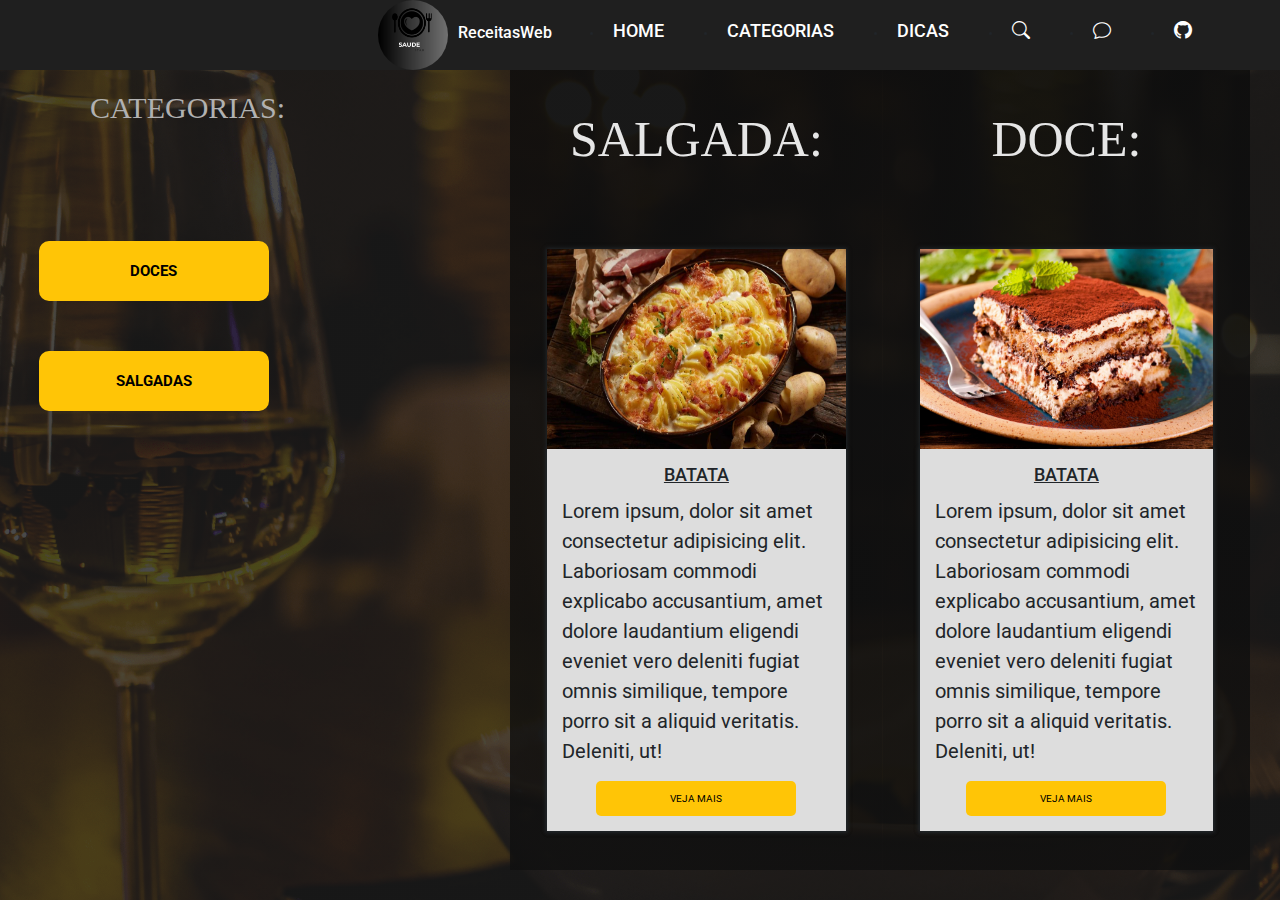
==== categorias.html @ 268422db "first commit" ====
<!DOCTYPE html>
<html lang="pt-br">
<head>
    <meta charset="UTF-8">
    <meta http-equiv="X-UA-Compatible" content="IE=edge">
    <meta name="viewport" content="width=device-width, initial-scale=1.0">
    <link rel="stylesheet" href="categorias.css">
    <link rel="stylesheet" href="https://cdn.jsdelivr.net/npm/bootstrap-icons@1.11.3/font/bootstrap-icons.min.css">
    <link rel="stylesheet" href="/css/bootstrap.min.css">
    
    
    <title>Receitas</title>
</head>
<body>
    <header class="content">
        <div class="logo"> 
            <img src="imagens/2.png" alt="">
            <h3>
                ReceitasWeb
            </h3>
        </div> 


    <nav>
        <ul class="list-menu"> 
            <li><a href="index.html" style="text-decoration: none;">Home</a></li>
            <li><a style="text-decoration: none;" href="categorias.html">Categorias</a></li>
            <li><a style="text-decoration: none;" href="dicas.html">Dicas</a></li>
            <li><a href="#"><i class="bi bi-search"></i></i></a> </li>
            <li><a href="#"><i class="bi bi-chat"></i></a> </li>
            <li><a href="https://github.com/tmsalviano/fakerepo"> <i class="bi bi-github"></i></a> </li>
                
            
        </ul>
       
    </nav>
    </header>


    <section class="first-section">  
        <div class="conteudo-principal">    
            <h2>Categorias:</h2>
          
            <div class="btn">
                <button onclick="window.location.href='';">Doces</button>
                <button onclick="window.location.href='';">Salgadas</button>
                
    
            </div>
              </div>




              <!--INICIO DE RECEITAS-->
<section class="receitas" id="receitas">
    <h2>salgada:</h2>
    <div class="itens-receitas">
        <div class="batata">
            <img src="./imagens/Batata.jpg">
            <div class="info">
                <h3>batata</h3>
                <p>Lorem ipsum, dolor sit amet consectetur adipisicing elit. Laboriosam commodi explicabo accusantium, amet dolore laudantium eligendi eveniet vero deleniti fugiat omnis similique, tempore porro sit a aliquid veritatis. Deleniti, ut!</p>
                <button onclick="window.location.href='';" class="veja-mais">Veja mais</button>
            
        
        </div>


        
    </section>
    <section class="receitas" id="receitas">
        <h2>Doce:</h2>
        <div class="itens-receitas">
            <div class="frango">
                <img src="./imagens/doces-a-base-de-cafe-scaled.jpeg">
                <div class="info">
                    <h3>batata</h3>
                    <p>Lorem ipsum, dolor sit amet consectetur adipisicing elit. Laboriosam commodi explicabo accusantium, amet dolore laudantium eligendi eveniet vero deleniti fugiat omnis similique, tempore porro sit a aliquid veritatis. Deleniti, ut!</p>
                    <button onclick="window.location.href='';" class="veja-mais">Veja mais</button>
                
            
            </div>
            </div>
        </section>
    

</head>



    
       


    </body>
        </html>
---- categorias.css ----
@import url('https://fonts.googleapis.com/css2?family=Roboto:ital,wght@0,100;0,300;0,400;0,500;0,700;0,900;1,100;1,300;1,400;1,500;1,700;1,900&display=swap');
*{
    margin:0;
    padding: 0;
    border: none;
    font-family: "Roboto", sans-serif;
}

html{
  
    font-size: 62.5%;
    overflow-x: hidden;
}

/* MENU*/

.content { 
    width: 100vw;
    height: 70px;
    display: flex;
    justify-content: space-around;
    align-items: center;
    background-color: #1f1f1f;
    position: fixed;
    padding-left: 30rem;
}

.logo{
    width: 70px;
    height: auto;
    cursor: pointer;
    display: flex;
    align-items: center;
   gap: 10px;
}

.logo h3{
    color: rgb(255, 255, 255);
    font-size:1.6rem;

}

.logo img{
    width: 100%;
    height: 100%;
    border-radius: 60%;
}


.content .list-menu {
    width: 600px;
    display: flex;
    align-items: center;
    justify-content: space-between;
}

.content .list-menu li a {
    padding-top: 3rem;
    padding-bottom: 2rem;
    padding-left: 1rem;
    padding-right: 1rem;
    color: rgb(255, 255, 255);
    font-size: 1.8rem;
    text-transform: uppercase;
    font-weight: 500;
    transition: all 200ms ease-in;}

.content .list-menu li a:hover   {
    background-color: #3333;
    border-bottom: 4px solid #ffc506;
    color: #ffc506;

}
/*first section*/

.first-section{
    height: 100vh;
    background-image:linear-gradient(rgba(29,29,29,0.8),rgba(29,29,29, 0.8)) ,url(./imagens/Onde-comer-Campo-Grande.png);
    background-position: center center;
    background-size: cover;
    background-repeat: no-repeat;
    background-position-y: 50px;
    width: 100vw;
    display: flex;
    padding: 30px;
   


}



.first-section h2{
    padding: 30px;
    margin: 30px;
    color: rgb(177,177,177);
    font-size: 3rem;
    font-weight: 400;
    text-transform: uppercase;
    font-family: 'Indie Flower', cursive;
   

}
.btn button {
    width: 230px;
    height: 60px;
    cursor: pointer;
    font-size: 15px;
    text-transform: uppercase;
    background-color: #ffc506;
    border-radius: 10px;
    color: black;
    font-weight: 700;
    transition: all 400ms ease-in;
    margin-top: 5rem;
    display: block;
}

.btn button:hover {
    border: 1px solid #ffc506;
    background-color: transparent;
    color: #ffc506;
}

.btn {
    width: 480px;
    display: block;

}
/* RECEITAS */

.receitas {
    width: 100vw;
    display: flex;
    flex-direction: column;
    align-items: center;
    justify-content: center;
    background-image: linear-gradient(rgba(12, 12, 12, 0.8), rgba(15, 15, 15, 0.8)), url(/img/cardapio.jpg);
    background-position: center center;
    background-repeat: no-repeat;
    background-size: cover;
}

.receitas h2 {
    font-size: 5rem;
    color: #e6e6e6;
    text-transform: uppercase;
}

.receitas p{
    font-size: 2rem;
}

.itens-receitas {
    width: 80%;
    margin-top: 2rem;
    margin-bottom: 2rem;
    display: grid;
    grid-template-columns: repeat(auto-fit, minmax(250px, 550px));
    justify-content: center;
    align-items: center;
    gap: 30px;
}

.itens-receitas .info {
    background-color: rgb(221, 221, 221);
    border: none;
    display: flex;
    flex-direction: column;
    align-items: center;
    justify-content: center;
    padding: 1.5rem;
}

.itens-receitas .info h3 {
    font-size: 1.8rem;
    text-transform: uppercase;
    margin-bottom: 1rem;
    text-decoration: underline;
}

.itens-receitas .info h4 {
    font-size: 1.4rem;
    text-transform: uppercase;
    margin-bottom: 0.6rem;
    display: grid;
    justify-content: center;
    align-items: center;
    grid-template-columns: 150px 150px;
    margin-left: 6rem;
}

.itens-receitas .info h4 span{
    font-size: 1.6rem;
    color:#585858;
    margin-left: 1.5rem;
    text-decoration: underline;
}

.itens-receitas div {
   
    box-shadow: 0px 0px 4px 1px ;
}

.itens-receitas img {
    width: 100%;
    height: 200px;
}

.itens-receitas .info .veja-mais {
    width: 200px;
    height: 35px;
    margin-top: 0.5rem;
    background-color: #ffc506;
    border-radius: 5px;
    text-transform: uppercase;
    cursor: pointer;
    color: rgb(0, 0, 0);
    transition: all 200ms ease-in;
}

.itens-receitas .info .veja-mais:hover {
    background-color: #5e5252;
    color: rgb(255, 255, 255);
}
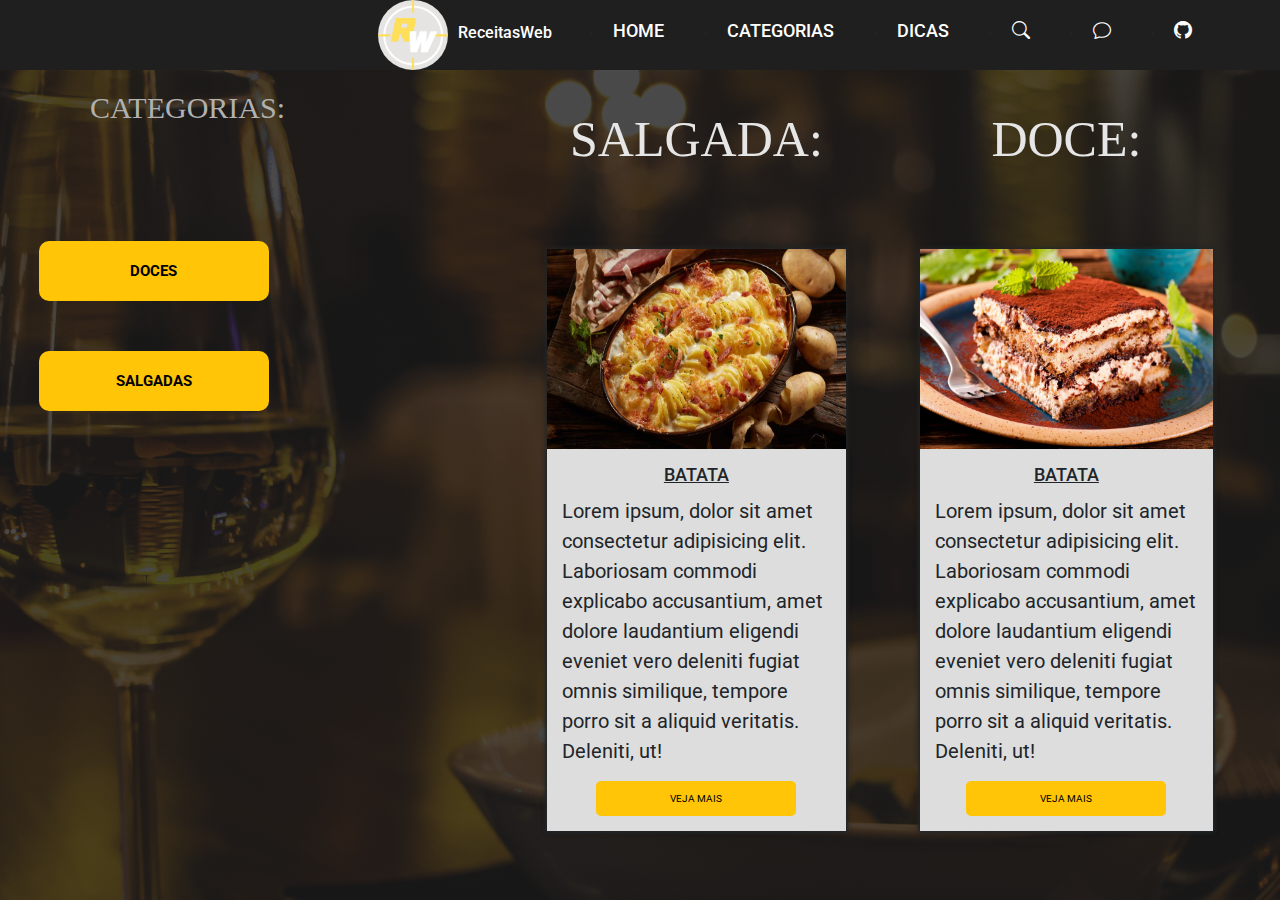
==== commit 7804a5be: "logo mudanca" ====
--- a/categorias.html
+++ b/categorias.html
@@ -14,7 +14,7 @@
 <body>
     <header class="content">
         <div class="logo"> 
-            <img src="imagens/2.png" alt="">
+            <img src="imagens/Red Minimalist Typographic Target Aim Twitch Logo.png" alt="">
             <h3>
                 ReceitasWeb
             </h3>
--- a/categorias.css
+++ b/categorias.css
@@ -135,7 +135,6 @@
     flex-direction: column;
     align-items: center;
     justify-content: center;
-    background-image: linear-gradient(rgba(12, 12, 12, 0.8), rgba(15, 15, 15, 0.8)), url(/img/cardapio.jpg);
     background-position: center center;
     background-repeat: no-repeat;
     background-size: cover;
